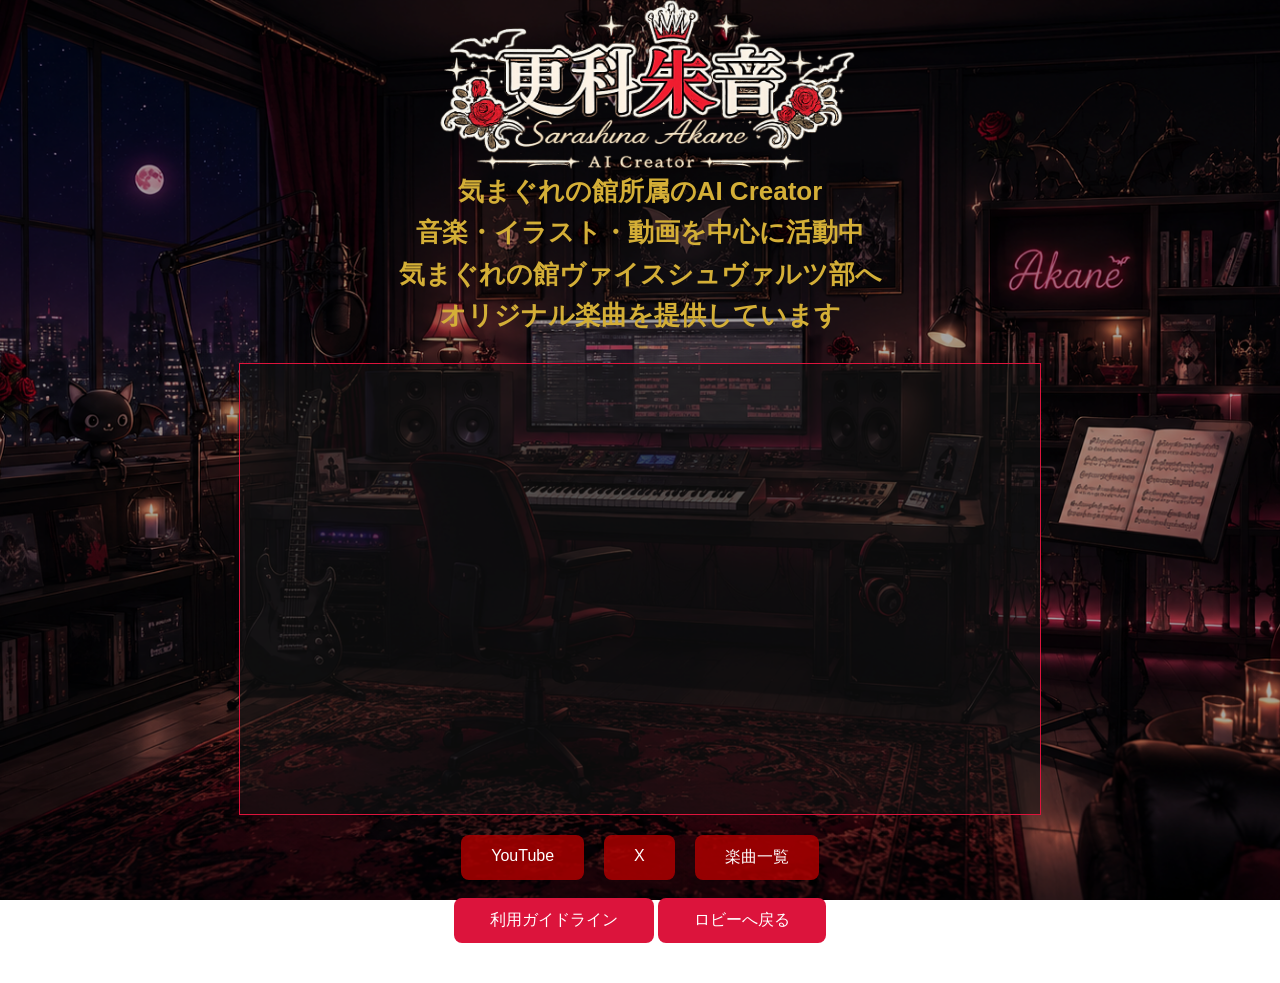
==== akane/index.html @ a24dbd2b "利用ガイドラインとプライバシーポリシーを追加" ====
<!DOCTYPE html>
<html lang="ja">
<head>
   <!-- Google tag (gtag.js) -->
<script async src="https://www.googletagmanager.com/gtag/js?id=G-7VXH1KS051"></script>
<script>
  window.dataLayer = window.dataLayer || [];
  function gtag(){dataLayer.push(arguments);}
  gtag('js', new Date());

  gtag('config', 'G-7VXH1KS051');
</script>
    <meta charset="UTF-8">
    <meta name="viewport" content="width=device-width, initial-scale=1.0">
    <title>更科朱音 | 気まぐれの館</title>

    <link rel="stylesheet" href="../assets/css/akane.css">
</head>

<body class="akane-page">

    <main class="page-container">

        <img src="../assets/images/logo/akane-logo.png" alt="更科朱音" class="akane-logo">

        <p class="page-text">
    気まぐれの館所属のAI Creator<br>
    音楽・イラスト・動画を中心に活動中<br>
    気まぐれの館ヴァイスシュヴァルツ部へ<br>
    <span class="nowrap">オリジナル楽曲を提供しています</span>
</p>

        <div class="movie-area">

<iframe  src="https://www.youtube.com/embed/sT_SecETPJE?si=FNYFzBYSTs37wf-t" title="YouTube video player" frameborder="0" allow="accelerometer; autoplay; clipboard-write; encrypted-media; gyroscope; picture-in-picture; web-share" referrerpolicy="strict-origin-when-cross-origin" allowfullscreen></iframe>

</div>

        <div class="link-area">

    <a href="https://www.youtube.com/@sarashinaakane" target="_blank">YouTube</a>

    <a href="https://x.com/sarashinaakane" target="_blank">X</a>

    <a href="https://www.youtube.com/playlist?list=PLDkog8dtMfgc" target="_blank">楽曲一覧</a>

</div>

<div class="button-area">

    <a href="../policy/" class="back-button">
        利用ガイドライン
    </a>

    <a href="../" class="back-button">
        ロビーへ戻る
    </a>

</div>
</body>
</html>
---- assets/css/akane.css ----
body{

    margin:0;
    font-family:"Yu Gothic",sans-serif;
    color:white;

    background-image:url("../images/background/akane-room.png");
    background-size:cover;
    background-position:center;
    background-repeat:no-repeat;
    background-attachment:fixed;

}

body::before{

    content:"";

    position:fixed;
    inset:0;

    background:rgba(0,0,0,.35);

    z-index:-1;

}

.page-container{

    max-width:1200px;
    margin:auto;
    padding:40px;

}

h1{

    text-align:center;
    font-size:3rem;

    text-shadow:
        0 0 10px black,
        0 0 20px black;

}

.page-text{

    text-align:center;
    line-height:1.6;
    font-size: 26px;
    font-weight:700;
    margin-top: -225px;
    color: #d4af37;
}

.movie-area {
    width: 100%;
    max-width: 800px;
    aspect-ratio: 16 / 9;

    border: 1px solid crimson;
    background: rgba(20,20,20,.55);

    display: flex;
    justify-content: center;
    align-items: center;

    margin: 0 auto 20px;
}

.button-area{

    text-align:center;

}

.back-button{

    display:inline-block;

    padding:12px 36px;

    background:crimson;

    color:white;

    text-decoration:none;

    border-radius:8px;

    transition:.3s;

}

.back-button:hover{

    background:#ff3355;

}


.link-area{

    display:flex;

    justify-content:center;

    gap:20px;

    margin:18px 0;

}

.link-area a{

    padding:12px 30px;

    background:rgba(180,0,0,.8);

    color:white;

    text-decoration:none;

    border-radius:8px;

    transition:.3s;

}

.link-area a:hover{

    background:crimson;

}

.movie-area iframe{
    width:100%;
    height:100%;
    border:none;
}

.akane-logo {
    display: block;
    width: 700px;
    max-width: 70%;
    margin: -135px auto 24px;
}

@media screen and (max-width: 600px) {

    html,
    body {
        min-height: 100%;
    }

    body {
        min-height: 100dvh;
        background-attachment: scroll;
        background-position: center top;
        background-size: cover;
        background-color: #12080b;
    }

    .page-container {
        width: 100%;
        min-height: 100dvh;
        max-width: none;

        padding: 12px 12px 30px;
        box-sizing: border-box;
        overflow: hidden;
    }

    .akane-logo {
        width: 100%;
        max-width: 300px;

        /* ロゴ下の謎の余白を詰める */
        margin: 0 auto -65px;
    }

    .page-text {
        width: 100%;
        max-width: 390px;

        margin: 0 auto 18px;
        padding: 0 8px;
        box-sizing: border-box;

        font-size: 16px;
        line-height: 1.7;
        font-weight: 700;
        color: #d4af37;

        text-align: center;
        word-break: normal;
        overflow-wrap: break-word;
    }

    .movie-area {
        width: 100%;
        height: auto;
        aspect-ratio: 16 / 9;

        margin: 0 auto 18px;
        box-sizing: border-box;
    }

    .movie-area iframe {
        display: block;
        width: 100%;
        height: 100%;
        border: none;
    }

    .link-area {
        display: flex;
        justify-content: center;
        align-items: stretch;

        width: 100%;
        gap: 8px;
        margin: 18px 0;
    }

    .link-area a {
        flex: 1;
        min-width: 0;

        padding: 12px 4px;
        box-sizing: border-box;

        font-size: 14px;
        text-align: center;
        white-space: nowrap;
    }

    .back-button {
        padding: 13px 30px;
        font-size: 14px;
    }
}
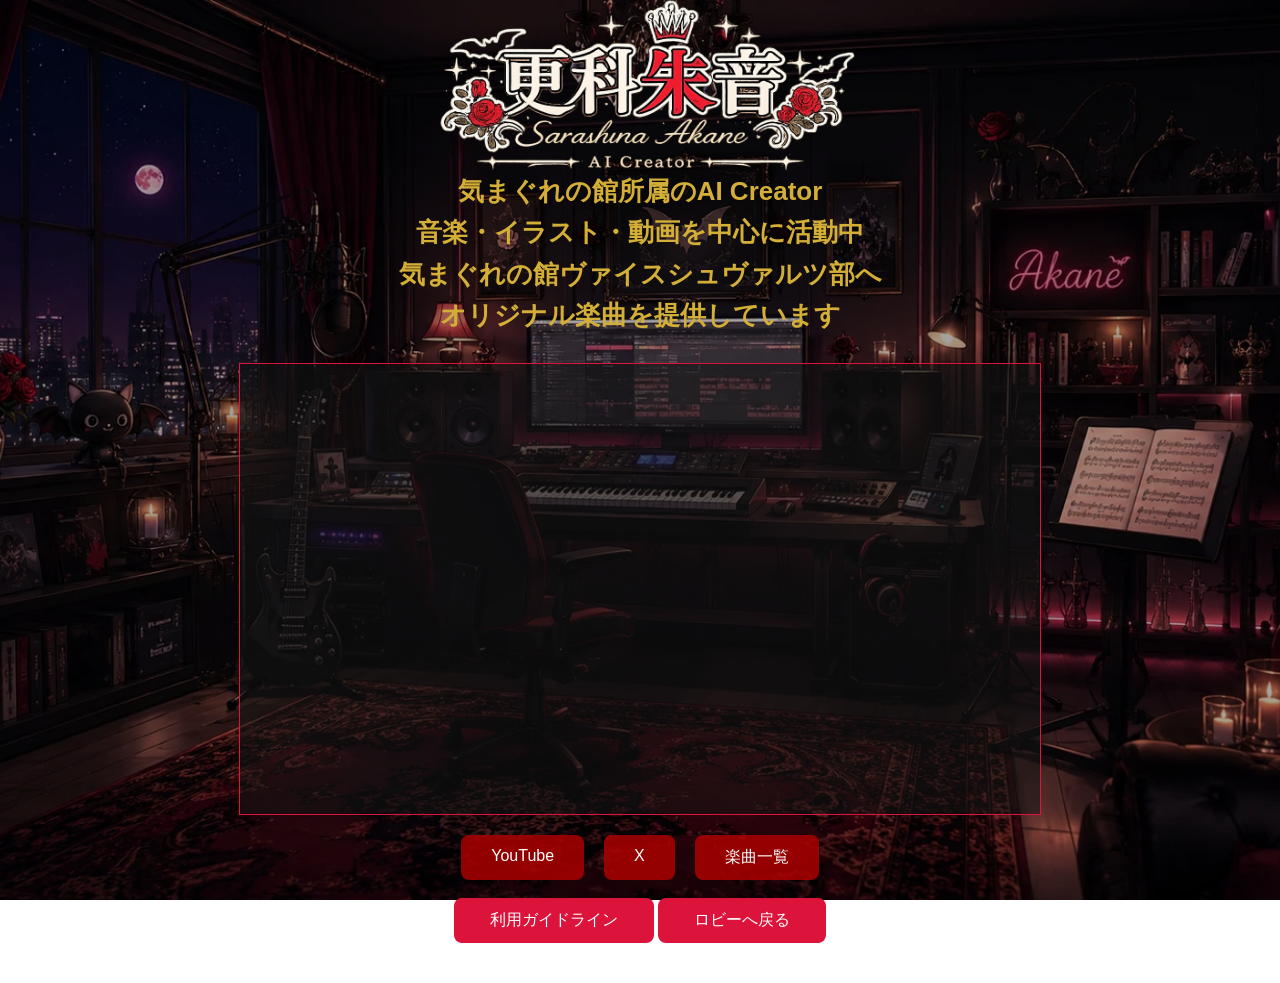
==== commit de96b216: "Reduce image payload with shared WebP assets and defer video embeds" ====
--- a/akane/index.html
+++ b/akane/index.html
@@ -1,6 +1,14 @@
 <!DOCTYPE html>
 <html lang="ja">
-<head>
+<head><!-- Google tag (gtag.js) -->
+<script async src="https://www.googletagmanager.com/gtag/js?id=G-2K4CNGYDMF"></script>
+<script>
+  window.dataLayer = window.dataLayer || [];
+  function gtag(){dataLayer.push(arguments);}
+  gtag('js', new Date());
+
+  gtag('config', 'G-2K4CNGYDMF');
+</script>
    <!-- Google tag (gtag.js) -->
 <script async src="https://www.googletagmanager.com/gtag/js?id=G-7VXH1KS051"></script>
 <script>
@@ -15,34 +23,33 @@
     <title>更科朱音 | 気まぐれの館</title>
 
     <link rel="stylesheet" href="../assets/css/akane.css">
+    <link rel="stylesheet" href="../assets/css/mobile.css?v=20261007">
+    <link rel="stylesheet" href="../assets/css/logo-links.css?v=20261009">
 </head>
 
 <body class="akane-page">
 
     <main class="page-container">
 
-        <img src="../assets/images/logo/akane-logo.png" alt="更科朱音" class="akane-logo">
+        <a href="../" class="home-logo-link akane-logo" aria-label="気まぐれの館 トップページへ戻る">
+            <img src="../assets/images/logo/akane-logo.webp" alt="更科朱音">
+        </a>
 
-        <p class="page-text">
-    気まぐれの館所属のAI Creator<br>
-    音楽・イラスト・動画を中心に活動中<br>
-    気まぐれの館ヴァイスシュヴァルツ部へ<br>
-    <span class="nowrap">オリジナル楽曲を提供しています</span>
-</p>
+        <p class="page-text"><span class="text-unit">気まぐれの館所属の</span><span class="text-unit">AI Creator</span><br class="desktop-break"><span class="text-unit">音楽・イラスト・動画を</span><span class="text-unit">中心に活動中</span><br class="desktop-break"><span class="text-unit">気まぐれの館</span><span class="text-unit">ヴァイスシュヴァルツ部へ</span><br class="desktop-break"><span class="text-unit">オリジナル楽曲を</span><span class="text-unit">提供しています</span></p>
 
         <div class="movie-area">
 
-<iframe  src="https://www.youtube.com/embed/sT_SecETPJE?si=FNYFzBYSTs37wf-t" title="YouTube video player" frameborder="0" allow="accelerometer; autoplay; clipboard-write; encrypted-media; gyroscope; picture-in-picture; web-share" referrerpolicy="strict-origin-when-cross-origin" allowfullscreen></iframe>
+<iframe loading="lazy"  src="https://www.youtube.com/embed/sT_SecETPJE?si=FNYFzBYSTs37wf-t" title="YouTube video player" frameborder="0" allow="accelerometer; autoplay; clipboard-write; encrypted-media; gyroscope; picture-in-picture; web-share" referrerpolicy="strict-origin-when-cross-origin" allowfullscreen></iframe>
 
 </div>
 
         <div class="link-area">
 
-    <a href="https://www.youtube.com/@sarashinaakane" target="_blank">YouTube</a>
+    <a href="https://www.youtube.com/playlist?list=PLDkog8dtMfgc" target="_blank">YouTube</a>
 
     <a href="https://x.com/sarashinaakane" target="_blank">X</a>
 
-    <a href="https://www.youtube.com/playlist?list=PLDkog8dtMfgc" target="_blank">楽曲一覧</a>
+    <a href="https://www.dlsite.com/ai/circle/profile/=/maker_id/RG01074901.html" target="_blank">楽曲一覧</a>
 
 </div>
 
@@ -57,5 +64,6 @@
     </a>
 
 </div>
+    </main>
 </body>
 </html>
--- a/assets/css/akane.css
+++ b/assets/css/akane.css
@@ -4,7 +4,7 @@
     font-family:"Yu Gothic",sans-serif;
     color:white;
 
-    background-image:url("../images/background/akane-room.png");
+    background-image:url("../images/background/akane-room.webp");
     background-size:cover;
     background-position:center;
     background-repeat:no-repeat;
--- a/assets/css/mobile.css
+++ b/assets/css/mobile.css
@@ -0,0 +1,87 @@
+.footer-copy .text-unit { color: inherit; }
+
+/* Phrase boundaries are authored in HTML so Japanese wraps consistently,
+   including on browsers without automatic phrase segmentation. */
+@media screen and (max-width: 1024px) {
+    .door-link span { overflow-wrap: normal; word-break: keep-all; }
+    .site-footer a { white-space: nowrap; }
+    .site-footer > span { display: none; }
+    .site-footer { column-gap: 1em; row-gap: 8px; }
+    .footer-copy { overflow-wrap: normal; }
+    .footer-copy .text-unit { display: inline-block; }
+}
+
+@media screen and (max-width: 768px) {
+    .text-unit {
+        display: inline-block;
+        max-width: 100%;
+        vertical-align: top;
+        white-space: normal;
+        overflow-wrap: anywhere;
+        line-break: strict;
+    }
+    .desktop-break { display: none; }
+    h1, h2, h3 { text-wrap: balance; line-break: strict; }
+    p, li { text-wrap: pretty; line-break: strict; }
+    .ws-room { padding: 24px 16px 32px; }
+    .ws-section { padding: 20px 16px; }
+    .ws-lead { font-size: clamp(16px, 4.5vw, 20px); line-height: 1.8; }
+    .deck-grid { grid-template-columns: minmax(0, 1fr); }
+    .deck-card { min-width: 0; padding: 18px 16px; }
+    .deck-card h3 { font-size: 1.1rem; }
+    .deck-card p { font-size: clamp(14px, 3.7vw, 16px); }
+    .deck-links { display: grid; grid-template-columns: repeat(2, minmax(0, 1fr)); gap: 8px; }
+    .deck-links a {
+        display: flex;
+        justify-content: center;
+        align-items: center;
+        margin: 0;
+        min-width: 0;
+        min-height: 44px;
+        padding: 10px 4px;
+        font-size: 14px;
+        white-space: nowrap;
+    }
+    .ws-nav a { white-space: nowrap; }
+    .button-area {
+        display: grid;
+        grid-template-columns: repeat(2, minmax(0, 1fr));
+        gap: 8px;
+        max-width: 440px;
+        margin-inline: auto;
+    }
+    .button-area .back-button {
+        display: flex;
+        justify-content: center;
+        align-items: center;
+        box-sizing: border-box;
+        min-height: 48px;
+        padding: 12px 6px;
+        font-size: 14px;
+        white-space: nowrap;
+    }
+    .akane-page .page-text { font-size: clamp(14px, 3.8vw, 16px); line-height: 1.9; }
+    .guide-board p { text-wrap: balance; }
+    .guide-card p { max-width: 22em; text-wrap: balance; }
+    .guide-button { white-space: nowrap; min-width: 0; }
+    .policy-container { padding: 20px 12px 36px; }
+    .policy-header h1 {
+        white-space: normal;
+        font-size: clamp(22px, 5.8vw, 30px);
+        letter-spacing: 0.02em;
+        line-height: 1.6;
+    }
+    .policy-paper { padding: 24px 16px; }
+    .policy-section h2 { font-size: clamp(18px, 4.7vw, 24px); padding-left: 10px; }
+    .policy-section p, .policy-section li { font-size: 15px; line-height: 1.9; }
+    .policy-navigation { display: grid; grid-template-columns: minmax(0, 1fr); gap: 12px; }
+    .policy-button { min-width: 0; width: 100%; padding: 14px 8px; font-size: 16px; white-space: nowrap; }
+}
+
+@media screen and (max-width: 360px) {
+    .ws-room { padding-inline: 12px; }
+    .ws-section { padding-inline: 12px; }
+    .deck-card { padding-inline: 12px; }
+    .policy-paper { padding-inline: 12px; }
+    .policy-section p, .policy-section li { font-size: 14px; }
+}
--- a/assets/css/logo-links.css
+++ b/assets/css/logo-links.css
@@ -0,0 +1,37 @@
+/* Keep logo links visually identical to the existing images. */
+.home-logo-link {
+    color: inherit;
+    text-decoration: none;
+}
+
+.lobby-logo-link {
+    display: block;
+}
+
+/* The link takes the original Akane image's size and margins. */
+a.akane-logo > img {
+    display: block;
+    width: 100%;
+    height: auto;
+}
+
+/* A visible keyboard focus ring without changing layout. */
+.home-logo-link:focus-visible {
+    outline: 2px solid #ffd700;
+    outline-offset: 4px;
+}
+
+@media screen and (max-width: 1024px) {
+    /* The link now occupies the logo's original grid cell. */
+    .lobby-logo-link {
+        grid-column: 1 / -1;
+        grid-row: 1;
+        justify-self: center;
+        width: 52vw;
+        max-width: 220px;
+    }
+
+    .lobby-logo-link .site-logo {
+        width: 100%;
+    }
+}
